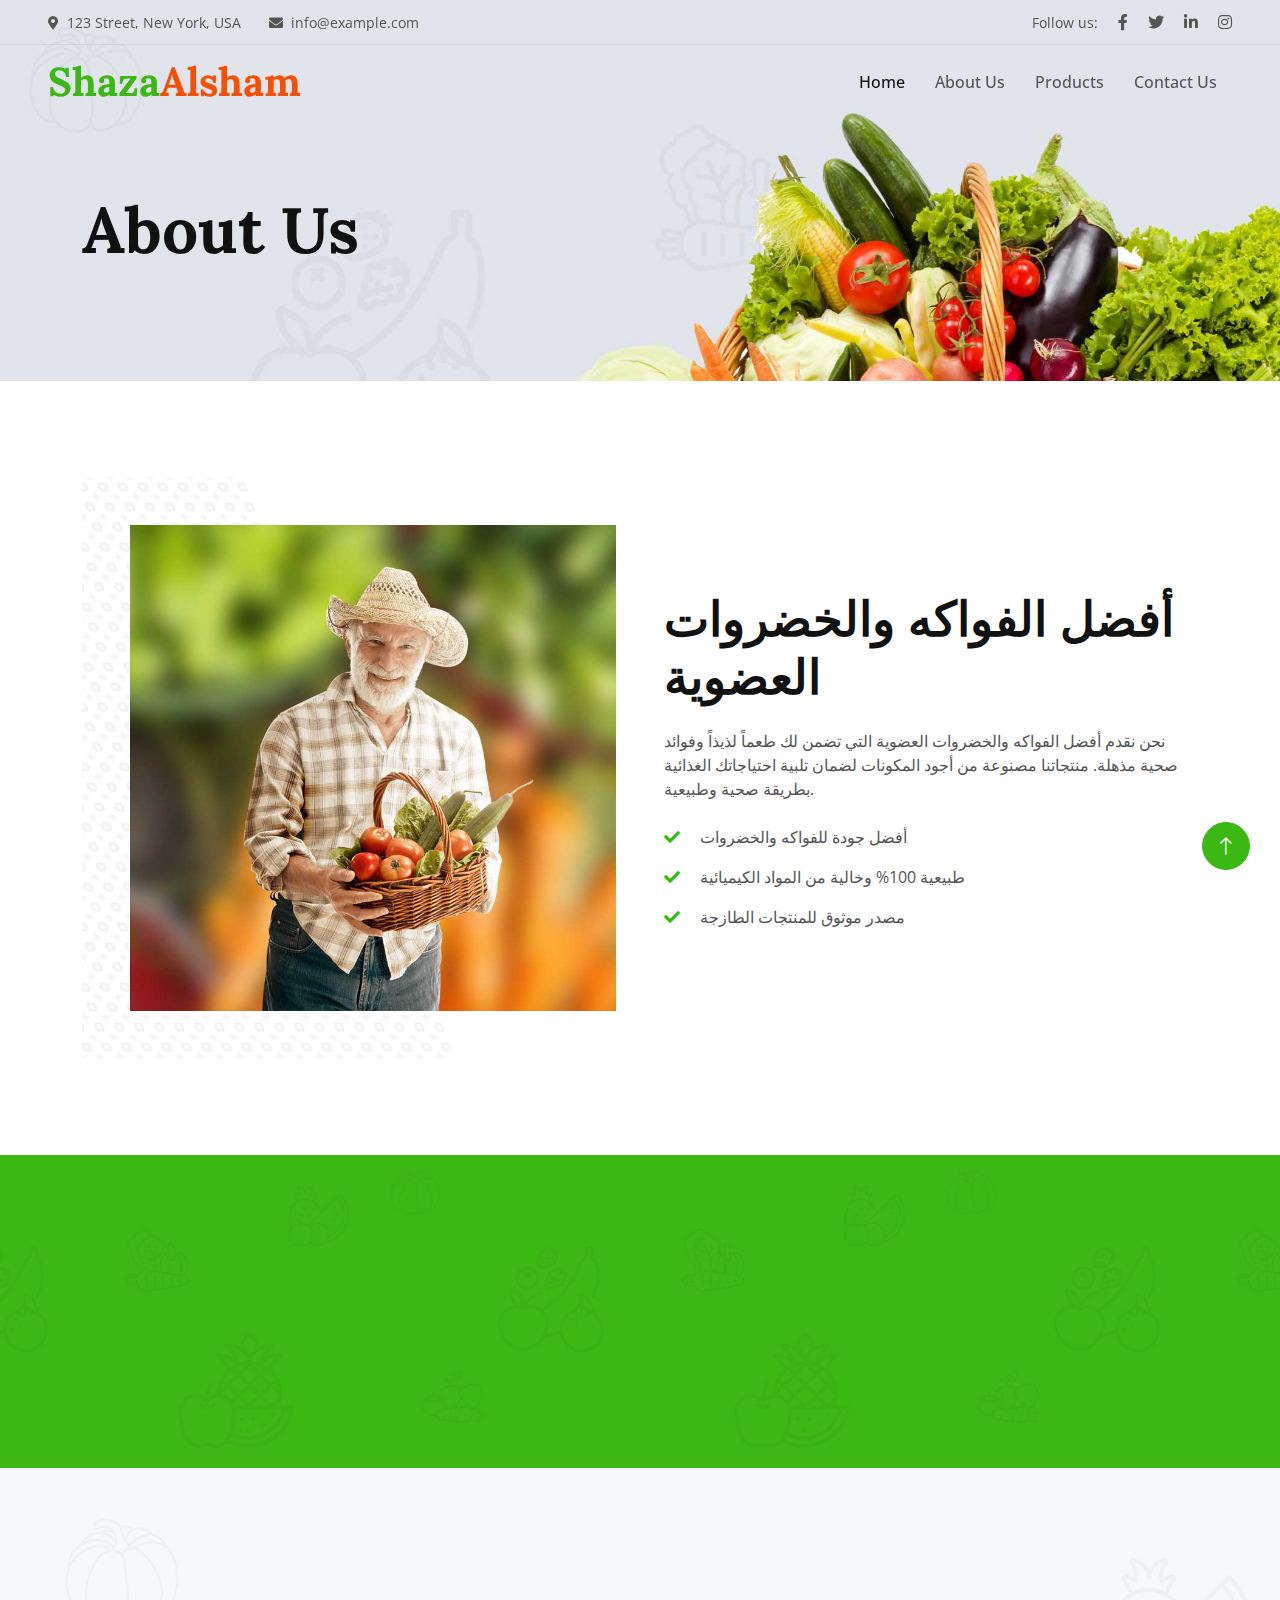
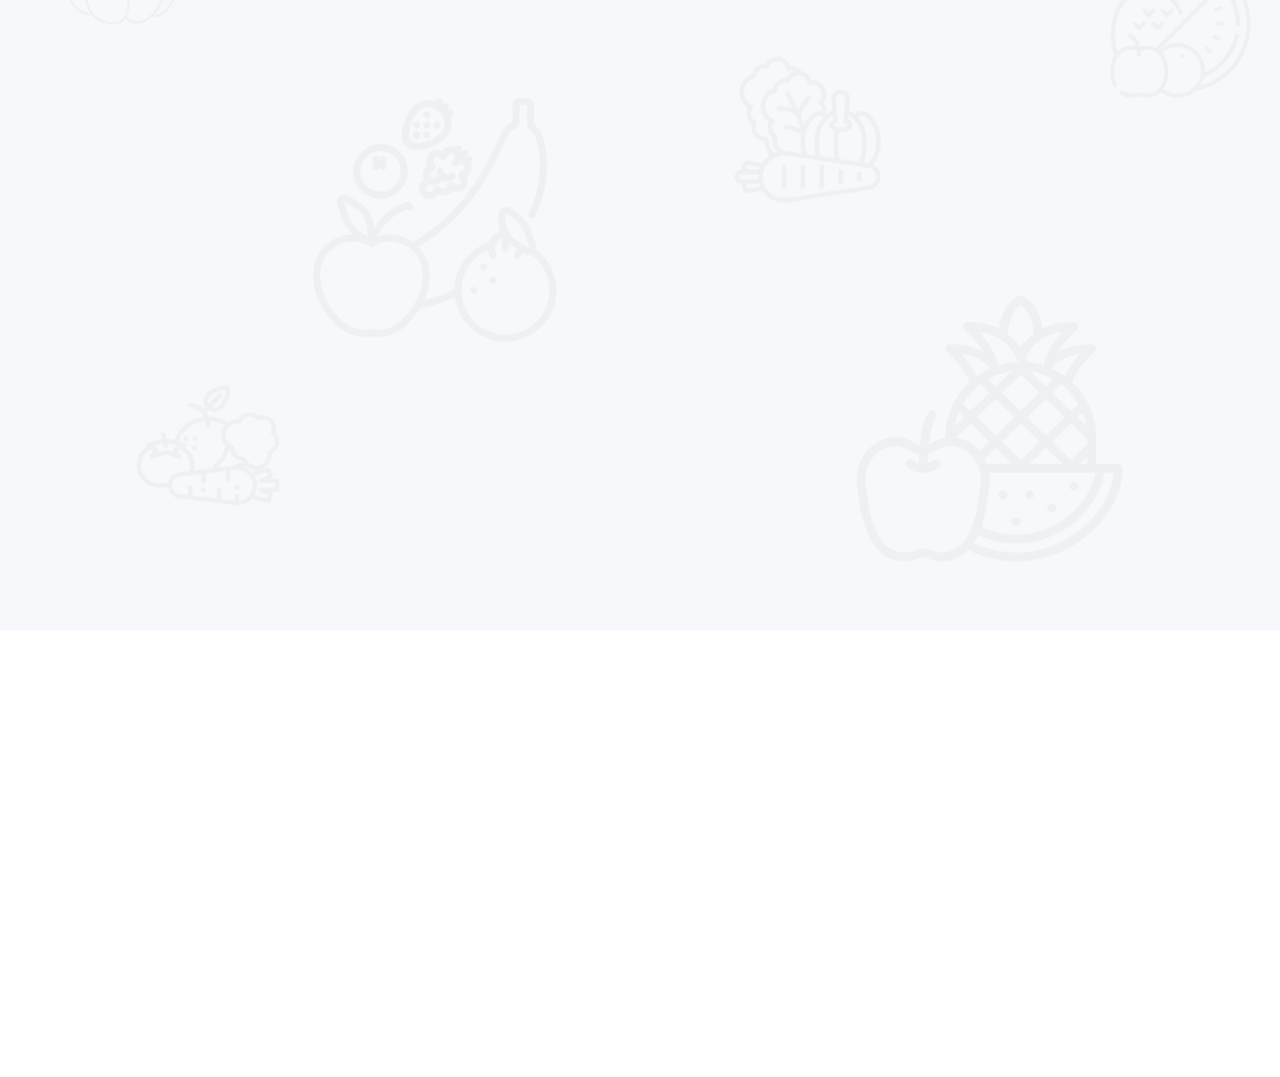
==== about.html @ 1638e512 "first files" ====
<!DOCTYPE html>
<html lang="en">

<head>
    <meta charset="utf-8">
    <title>Foody - Organic Food Website Template</title>
    <meta content="width=device-width, initial-scale=1.0" name="viewport">
    <meta content="" name="keywords">
    <meta content="" name="description">

    <!-- Favicon -->
    <link href="img/favicon.ico" rel="icon">

    <!-- Google Web Fonts -->
    <link rel="preconnect" href="https://fonts.googleapis.com">
    <link rel="preconnect" href="https://fonts.gstatic.com" crossorigin>
    <link href="https://fonts.googleapis.com/css2?family=Open+Sans:wght@400;500&family=Lora:wght@600;700&display=swap" rel="stylesheet"> 

    <!-- Icon Font Stylesheet -->
    <link href="https://cdnjs.cloudflare.com/ajax/libs/font-awesome/5.10.0/css/all.min.css" rel="stylesheet">
    <link href="https://cdn.jsdelivr.net/npm/bootstrap-icons@1.4.1/font/bootstrap-icons.css" rel="stylesheet">

    <!-- Libraries Stylesheet -->
    <link href="lib/animate/animate.min.css" rel="stylesheet">
    <link href="lib/owlcarousel/assets/owl.carousel.min.css" rel="stylesheet">

    <!-- Customized Bootstrap Stylesheet -->
    <link href="css/bootstrap.min.css" rel="stylesheet">

    <!-- Template Stylesheet -->
    <link href="css/style.css" rel="stylesheet">
</head>

<body>
    <!-- Spinner Start -->
    <div id="spinner" class="show bg-white position-fixed translate-middle w-100 vh-100 top-50 start-50 d-flex align-items-center justify-content-center">
        <div class="spinner-border text-primary" role="status"></div>
    </div>
    <!-- Spinner End -->


    <!-- Navbar Start -->
    <div class="container-fluid fixed-top px-0 wow fadeIn navbar__section" data-wow-delay="0.1s">

    </div>
    <!-- Navbar End -->


    <!-- Page Header Start -->
    <div class="container-fluid page-header mb-5 wow fadeIn" data-wow-delay="0.1s">
        <div class="container">
            <h1 class="display-3 mb-3 animated slideInDown">About Us</h1>
            
        </div>
    </div>
    <!-- Page Header End -->


    <!-- About Start -->
    <div class="container-xxl py-5 aboutUs__section">
        
    </div>
    <!-- About End -->


    <!-- Firm Visit Start -->
    <div class="container-fluid bg-primary bg-icon mt-5 py-6 visit__section">
        
    </div>
    <!-- Firm Visit End -->


    <!-- Feature Start -->
    <div class="container-fluid bg-light bg-icon py-6">
        <div class="container">
            <div class="section-header text-center mx-auto mb-5 wow fadeInUp" data-wow-delay="0.1s" style="max-width: 500px;">
                <h1 class="display-5 mb-3">ميزاتنا</h1>
                <p>نحن نقدم مجموعة متنوعة من الميزات التي تجعل منتجاتنا مميزة وفريدة. جودة عالية وخدمة ممتازة تلبي جميع احتياجاتكم.</p>
            </div>
            <div class="row g-4">
                <div class="col-lg-4 col-md-6 wow fadeInUp" data-wow-delay="0.3s">
                    <div class="bg-white text-center h-100 p-4 p-xl-5">
                        <img class="img-fluid mb-4" src="img/icon-1.png" alt="منتجات عضوية">
                        <h4 class="mb-3">منتجات عضوية</h4>
                        <p class="mb-4">نحن نقدم منتجات عضوية تتميز بالجودة العالية والخلو من المواد الكيميائية. تأكد من الحصول على أفضل ما يمكن أن تقدمه الطبيعة.</p>
                    </div>
                </div>
                <div class="col-lg-4 col-md-6 wow fadeInUp" data-wow-delay="0.3s">
                    <div class="bg-white text-center h-100 p-4 p-xl-5">
                        <img class="img-fluid mb-4" src="img/icon-2.png" alt="منتجات عضوية">
                        <h4 class="mb-3">منتجات عضوية</h4>
                        <p class="mb-4">نحن نقدم منتجات عضوية تتميز بالجودة العالية والخلو من المواد الكيميائية. تأكد من الحصول على أفضل ما يمكن أن تقدمه الطبيعة.</p>
                    </div>
                </div>
                <div class="col-lg-4 col-md-6 wow fadeInUp" data-wow-delay="0.5s">
                    <div class="bg-white text-center h-100 p-4 p-xl-5">
                        <img class="img-fluid mb-4" src="img/icon-3.png" alt="آمن بيولوجيًا">
                        <h4 class="mb-3">آمن بيولوجيًا</h4>
                        <p class="mb-4">جميع منتجاتنا تلتزم بأعلى معايير الأمان البيولوجي لضمان سلامتك وسلامة البيئة. نحرص على تقديم منتجات خالية من المخاطر.</p>
                    </div>
                </div>
            </div>
        </div>
    </div>
    
    <!-- Feature End -->


    <!-- Footer Start -->
    <div class="container-fluid bg-dark footer pt-5 wow fadeIn footer__section" data-wow-delay="0.1s">

    </div>
    <!-- Footer End -->


    <!-- Back to Top -->
    <a href="#" class="btn btn-lg btn-primary btn-lg-square rounded-circle back-to-top"><i class="bi bi-arrow-up"></i></a>


    <!-- JavaScript Libraries -->
    <script src="https://code.jquery.com/jquery-3.4.1.min.js"></script>
    <script src="https://cdn.jsdelivr.net/npm/bootstrap@5.0.0/dist/js/bootstrap.bundle.min.js"></script>
    <script src="lib/wow/wow.min.js"></script>
    <script src="lib/easing/easing.min.js"></script>
    <script src="lib/waypoints/waypoints.min.js"></script>
    <script src="lib/owlcarousel/owl.carousel.min.js"></script>

    <!-- Template Javascript -->
    <script src="js/main.js"></script>
    <script src="js/components/footer.js"></script>
    <script src="js/components/navbar.js"></script>
    <script src="js/components/aboutUs.js"></script>
    <script src="js/components/visite.js"></script>

</body>

</html>
---- css/style.css ----
/********** Template CSS **********/
:root {
    --primary: #3CB815;
    --secondary: #F65005;
    --light: #F7F8FC;
    --dark: #111111;
}

.back-to-top {
    position: fixed;
    display: none;
    right: 30px;
    bottom: 30px;
    z-index: 99;
}

.my-6 {
    margin-top: 6rem;
    margin-bottom: 6rem;
}

.py-6 {
    padding-top: 6rem;
    padding-bottom: 6rem;
}

.bg-icon {
    background: url(../img/bg-icon.png) center center repeat;
    background-size: contain;
}


/*** Spinner ***/
#spinner {
    opacity: 0;
    visibility: hidden;
    transition: opacity .5s ease-out, visibility 0s linear .5s;
    z-index: 99999;
}

#spinner.show {
    transition: opacity .5s ease-out, visibility 0s linear 0s;
    visibility: visible;
    opacity: 1;
}


/*** Button ***/
.btn {
    font-weight: 500;
    transition: .5s;
}

.btn.btn-primary,
.btn.btn-secondary,
.btn.btn-outline-primary:hover,
.btn.btn-outline-secondary:hover {
    color: #FFFFFF;
}

.btn-square {
    width: 38px;
    height: 38px;
}

.btn-sm-square {
    width: 32px;
    height: 32px;
}

.btn-lg-square {
    width: 48px;
    height: 48px;
}

.btn-square,
.btn-sm-square,
.btn-lg-square {
    padding: 0;
    display: flex;
    align-items: center;
    justify-content: center;
    font-weight: normal;
}


/*** Navbar ***/
.fixed-top {
    transition: .5s;
}

.top-bar {
    height: 45px;
    border-bottom: 1px solid rgba(0, 0, 0, .07);
}

.navbar .dropdown-toggle::after {
    border: none;
    content: "\f107";
    font-family: "Font Awesome 5 Free";
    font-weight: 900;
    vertical-align: middle;
    margin-left: 8px;
}

.navbar .navbar-nav .nav-link {
    padding: 25px 15px;
    color: #555555;
    font-weight: 500;
    outline: none;
}

.navbar .navbar-nav .nav-link:hover,
.navbar .navbar-nav .nav-link.active {
    color: var(--dark);
}

@media (max-width: 991.98px) {
    .navbar .navbar-nav {
        border-top: 1px solid rgba(0, 0, 0, .07);
        background: #FFFFFF;
    }

    .navbar .navbar-nav .nav-link {
        padding: 10px 0;
    }
}

@media (min-width: 992px) {
    .navbar .nav-item .dropdown-menu {
        display: block;
        visibility: hidden;
        top: 100%;
        transform: rotateX(-75deg);
        transform-origin: 0% 0%;
        transition: .5s;
        opacity: 0;
    }

    .navbar .nav-item:hover .dropdown-menu {
        transform: rotateX(0deg);
        visibility: visible;
        transition: .5s;
        opacity: 1;
    }
}


/*** Header ***/
.carousel-caption {
    top: 0;
    left: 0;
    right: 0;
    bottom: 0;
    display: flex;
    align-items: center;
    justify-content: center;
    text-align: start;
    z-index: 1;
}

.carousel-control-prev,
.carousel-control-next {
    width: 15%;
}

.carousel-control-prev-icon,
.carousel-control-next-icon {
    width: 3rem;
    height: 3rem;
    background-color: var(--primary);
    border: 10px solid var(--primary);
    border-radius: 3rem;
}

@media (max-width: 768px) {
    #header-carousel .carousel-item {
        position: relative;
        min-height: 450px;
    }
    
    #header-carousel .carousel-item img {
        position: absolute;
        width: 100%;
        height: 100%;
        object-fit: cover;
    }
}

.page-header {
    padding-top: 12rem;
    padding-bottom: 6rem;
    background: url(../img/carousel-1.jpg) top right no-repeat;
    background-size: cover;
}

.breadcrumb-item+.breadcrumb-item::before {
    color: #999999;
}


/*** Section Header ***/
.section-header {
    position: relative;
    padding-top: 25px;
}

.section-header::before {
    position: absolute;
    content: "";
    width: 60px;
    height: 2px;
    top: 0;
    left: 50%;
    transform: translateX(-50%);
    background: var(--primary);
}

.section-header::after {
    position: absolute;
    content: "";
    width: 90px;
    height: 2px;
    top: 10px;
    left: 50%;
    transform: translateX(-50%);
    background: var(--secondary);
}

.section-header.text-start::before,
.section-header.text-start::after {
    left: 0;
    transform: translateX(0);
}



/*** About ***/
.about-img img {
    position: relative;
    z-index: 2;
}

.about-img::before {
    position: absolute;
    content: "";
    top: 0;
    left: -50%;
    width: 100%;
    height: 100%;
    background-image: -webkit-repeating-radial-gradient(#FFFFFF, #EEEEEE 5px, transparent 5px, transparent 10px);
    background-image: -moz-repeating-radial-gradient(#FFFFFF, #EEEEEE 5px, transparent 5px, transparent 10px);
    background-image: -ms-repeating-radial-gradient(#FFFFFF, #EEEEEE 5px, transparent 5px, transparent 10px);
    background-image: -o-repeating-radial-gradient(#FFFFFF, #EEEEEE 5px, transparent 5px, transparent 10px);
    background-image: repeating-radial-gradient(#FFFFFF, #EEEEEE 5px, transparent 5px, transparent 10px);
    background-size: 20px 20px;
    transform: skew(20deg);
    z-index: 1;
}


/*** Product ***/
.nav-pills .nav-item .btn {
    color: var(--dark);
}

.nav-pills .nav-item .btn:hover,
.nav-pills .nav-item .btn.active {
    color: #FFFFFF;
}

.product-item {
    box-shadow: 0 0 45px rgba(0, 0, 0, .07);
}

.product-item img {
    transition: .5s;
}

.product-item:hover img {
    transform: scale(1.1);
}

.product-item small a:hover {
    color: var(--primary) !important;
}


/*** Testimonial ***/
.testimonial-carousel .owl-item .testimonial-item img {
    width: 60px;
    height: 60px;
}

.testimonial-carousel .owl-item .testimonial-item,
.testimonial-carousel .owl-item .testimonial-item * {
    transition: .5s;
}

.testimonial-carousel .owl-item.center .testimonial-item {
    background: var(--primary) !important;
}

.testimonial-carousel .owl-item.center .testimonial-item * {
    color: #FFFFFF !important;
}

.testimonial-carousel .owl-item.center .testimonial-item i {
    color: var(--secondary) !important;
}

.testimonial-carousel .owl-nav {
    margin-top: 30px;
    display: flex;
    justify-content: center;
}

.testimonial-carousel .owl-nav .owl-prev,
.testimonial-carousel .owl-nav .owl-next {
    margin: 0 12px;
    width: 50px;
    height: 50px;
    display: flex;
    align-items: center;
    justify-content: center;
    color: var(--dark);
    border: 2px solid var(--primary);
    border-radius: 50px;
    font-size: 18px;
    transition: .5s;
}

.testimonial-carousel .owl-nav .owl-prev:hover,
.testimonial-carousel .owl-nav .owl-next:hover {
    color: #FFFFFF;
    background: var(--primary);
}


/*** Footer ***/
.footer {
    color: #999999;
}

.footer .btn.btn-link {
    display: block;
    margin-bottom: 5px;
    padding: 0;
    text-align: left;
    color: #999999;
    font-weight: normal;
    text-transform: capitalize;
    transition: .3s;
}

.footer .btn.btn-link::before {
    position: relative;
    content: "\f105";
    font-family: "Font Awesome 5 Free";
    font-weight: 900;
    color: #999999;
    margin-right: 10px;
}

.footer .btn.btn-link:hover {
    color: var(--light);
    letter-spacing: 1px;
    box-shadow: none;
}

.footer .copyright {
    padding: 25px 0;
    font-size: 15px;
    border-top: 1px solid rgba(256, 256, 256, .1);
}

.footer .copyright a {
    color: var(--light);
}

.footer .copyright a:hover {
    color: var(--primary);
}
.makeit_flex{
    display: flex;
    flex-direction: row;
    justify-content: center;
    align-items: center;
}

.comment__section {
    display: grid;
    grid-template-columns: repeat(auto-fill, minmax(300px, 1fr)); /* Creates responsive columns */
    gap: 20px; /* Adds space between items */
}

/* Style for individual testimonial items */

.testimonial-item {
    flex: 1 1 300px; /* Adjust as needed */
    box-sizing: border-box;
    background: white;
    padding: 20px;
    margin-top: 20px;
}

.testimonial-item img {
    max-width: 100px; /* Adjust size if needed */
    border-radius: 50%;
}
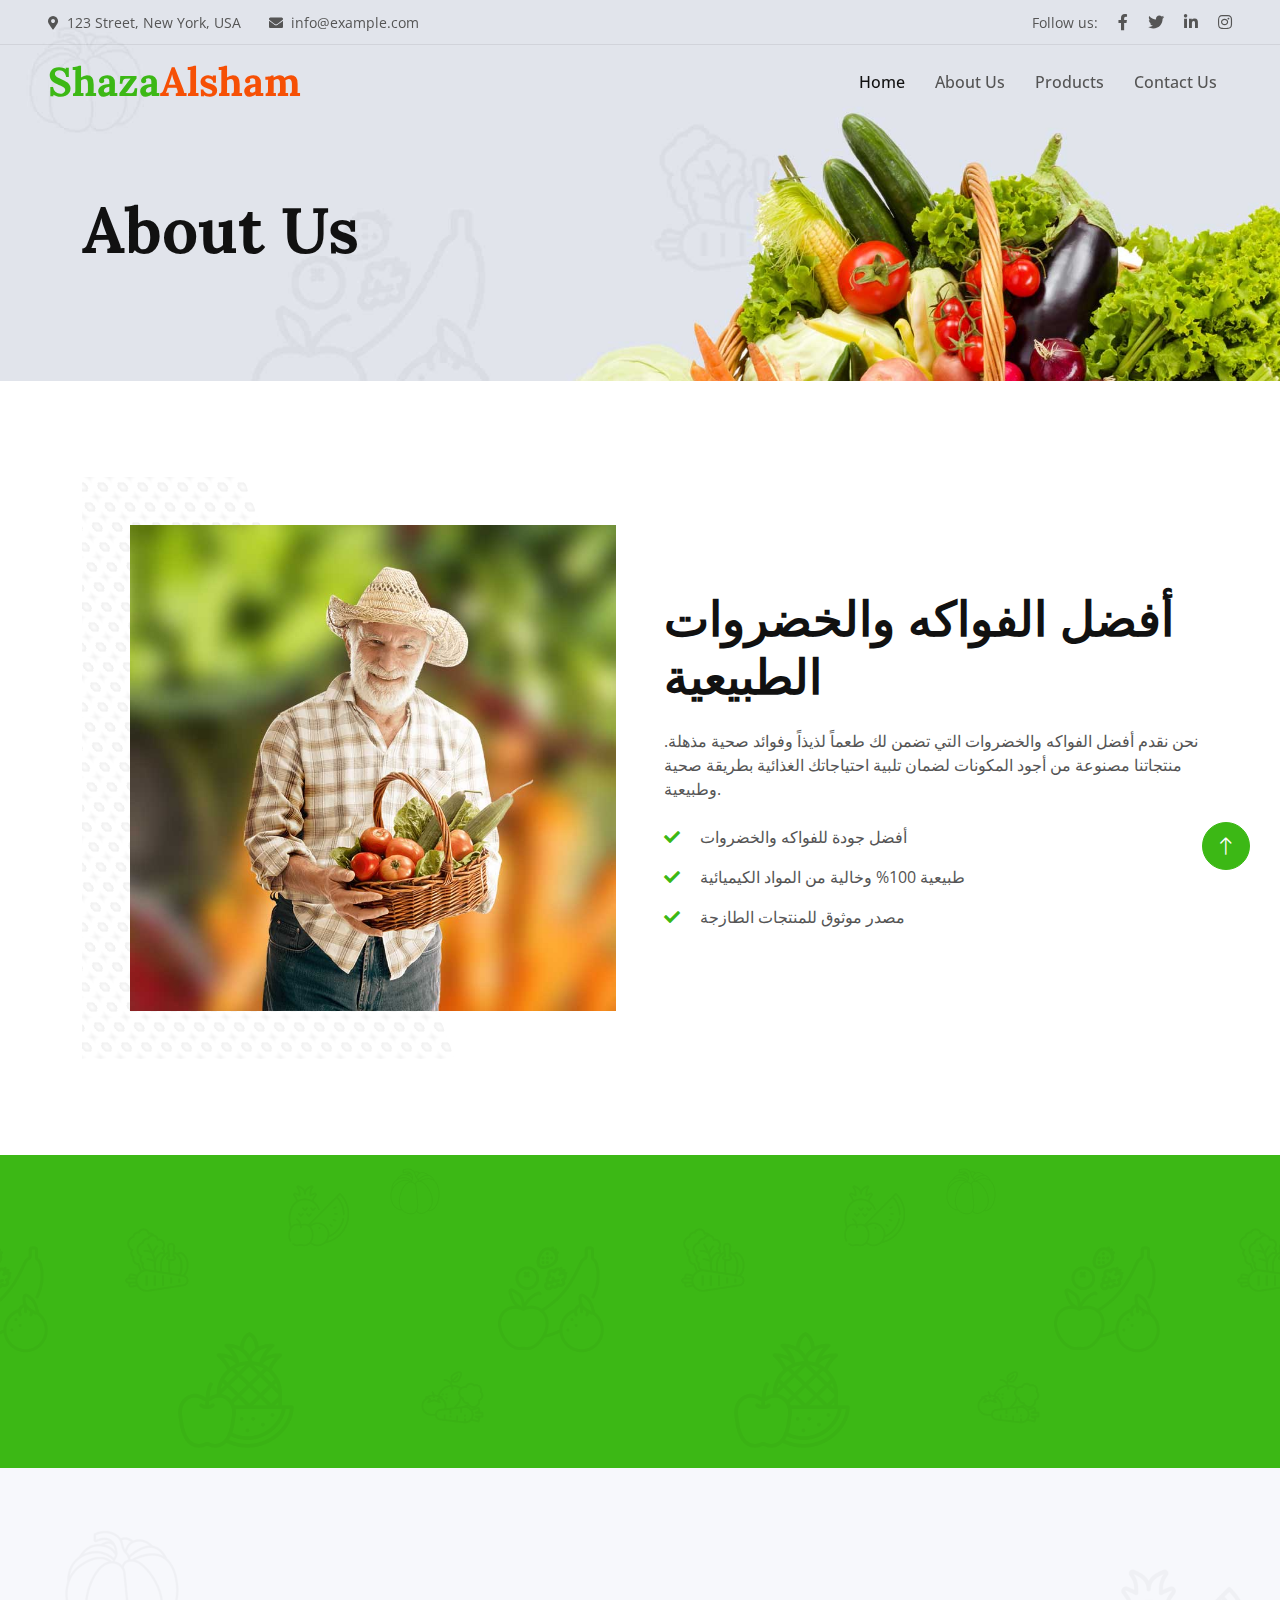
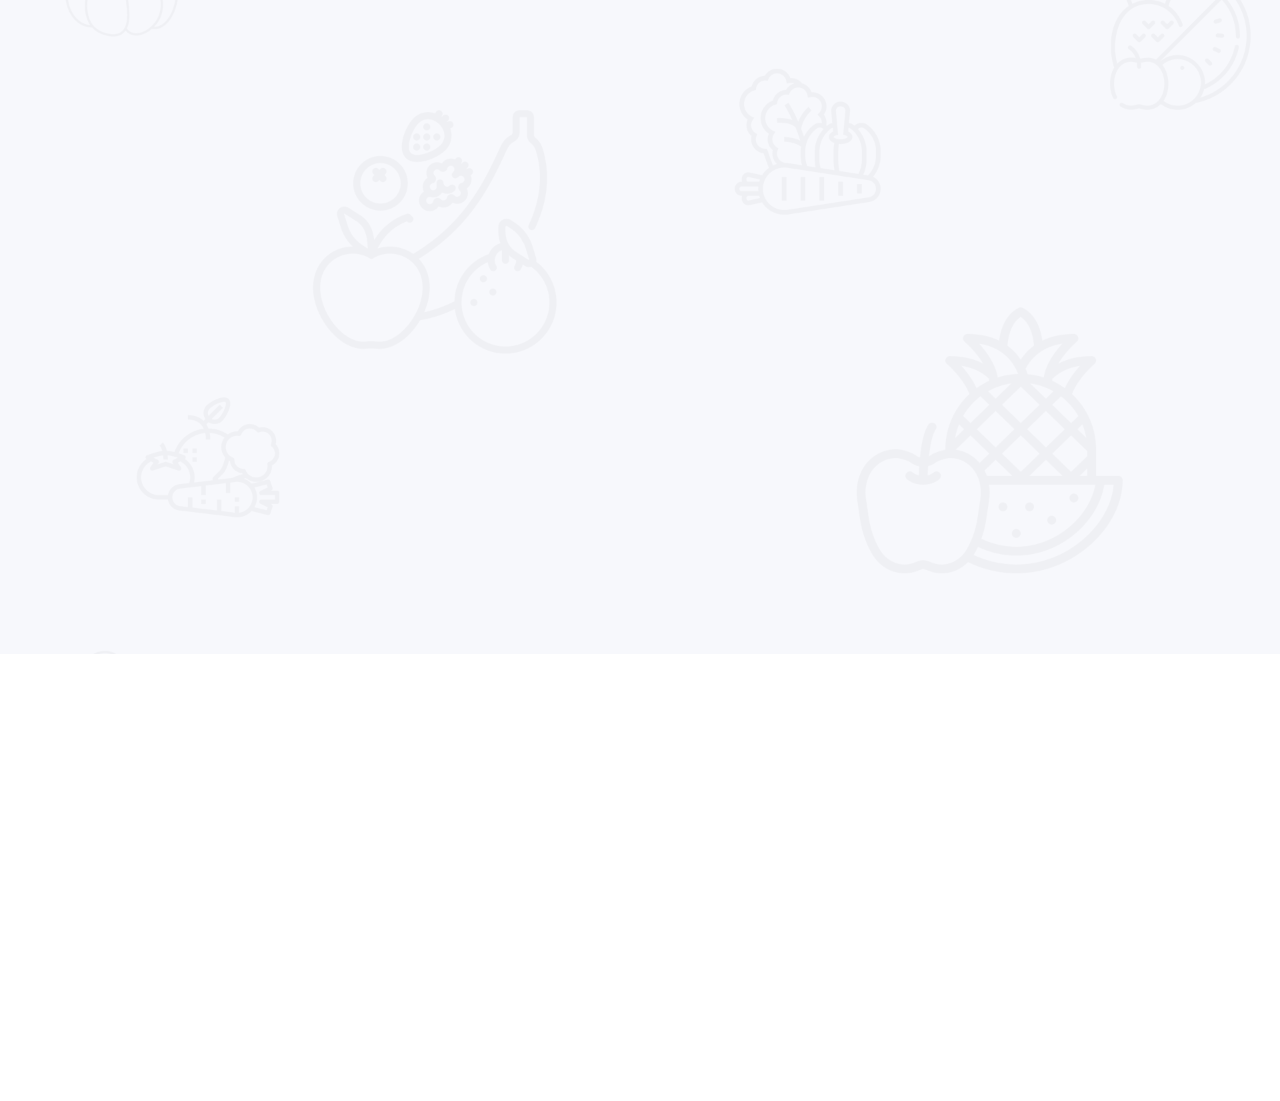
==== commit d1c5182c: "first" ====
--- a/about.html
+++ b/about.html
@@ -75,33 +75,34 @@
         <div class="container">
             <div class="section-header text-center mx-auto mb-5 wow fadeInUp" data-wow-delay="0.1s" style="max-width: 500px;">
                 <h1 class="display-5 mb-3">ميزاتنا</h1>
-                <p>نحن نقدم مجموعة متنوعة من الميزات التي تجعل منتجاتنا مميزة وفريدة. جودة عالية وخدمة ممتازة تلبي جميع احتياجاتكم.</p>
+                <p>نحن نقدم مجموعة متنوعة من المنتجات الغذائية المتميزة التي تجمع بين الجودة العالية والنكهة الرائعة. تلتزم شركتنا بتوفير خيارات صحية وطبيعية لعملائنا.</p>
             </div>
             <div class="row g-4">
                 <div class="col-lg-4 col-md-6 wow fadeInUp" data-wow-delay="0.3s">
                     <div class="bg-white text-center h-100 p-4 p-xl-5">
-                        <img class="img-fluid mb-4" src="img/icon-1.png" alt="منتجات عضوية">
-                        <h4 class="mb-3">منتجات عضوية</h4>
-                        <p class="mb-4">نحن نقدم منتجات عضوية تتميز بالجودة العالية والخلو من المواد الكيميائية. تأكد من الحصول على أفضل ما يمكن أن تقدمه الطبيعة.</p>
+                        <img class="img-fluid mb-4" src="img/icon-1.png" alt="منتجات غذائية طبيعية">
+                        <h4 class="mb-3">منتجات غذائية طبيعية</h4>
+                        <p class="mb-4">نحن نقدم منتجات غذائية طبيعية عالية الجودة، خالية من المواد الكيميائية والمبيدات، مما يضمن لك تجربة غذائية صحية وآمنة.</p>
                     </div>
                 </div>
-                <div class="col-lg-4 col-md-6 wow fadeInUp" data-wow-delay="0.3s">
+                <div class="col-lg-4 col-md-6 wow fadeInUp" data-wow-delay="0.4s">
                     <div class="bg-white text-center h-100 p-4 p-xl-5">
-                        <img class="img-fluid mb-4" src="img/icon-2.png" alt="منتجات عضوية">
-                        <h4 class="mb-3">منتجات عضوية</h4>
-                        <p class="mb-4">نحن نقدم منتجات عضوية تتميز بالجودة العالية والخلو من المواد الكيميائية. تأكد من الحصول على أفضل ما يمكن أن تقدمه الطبيعة.</p>
+                        <img class="img-fluid mb-4" src="img/icon-2.png" alt="تشكيلة متنوعة">
+                        <h4 class="mb-3">تشكيلة متنوعة</h4>
+                        <p class="mb-4">استمتع بمجموعة متنوعة من الفواكه والخضروات الطازجة التي توفر لك كل ما تحتاجه من العناصر الغذائية والفيتامينات.</p>
                     </div>
                 </div>
                 <div class="col-lg-4 col-md-6 wow fadeInUp" data-wow-delay="0.5s">
                     <div class="bg-white text-center h-100 p-4 p-xl-5">
-                        <img class="img-fluid mb-4" src="img/icon-3.png" alt="آمن بيولوجيًا">
-                        <h4 class="mb-3">آمن بيولوجيًا</h4>
-                        <p class="mb-4">جميع منتجاتنا تلتزم بأعلى معايير الأمان البيولوجي لضمان سلامتك وسلامة البيئة. نحرص على تقديم منتجات خالية من المخاطر.</p>
+                        <img class="img-fluid mb-4" src="img/icon-3.png" alt="آمن وصحي">
+                        <h4 class="mb-3">آمن وصحي</h4>
+                        <p class="mb-4">نحن نلتزم بأعلى معايير الأمان الغذائي لضمان سلامة منتجاتنا وصحة عملائنا. تأكد من أنك تختار الأفضل لعائلتك.</p>
                     </div>
                 </div>
             </div>
         </div>
     </div>
+    
     
     <!-- Feature End -->
 
